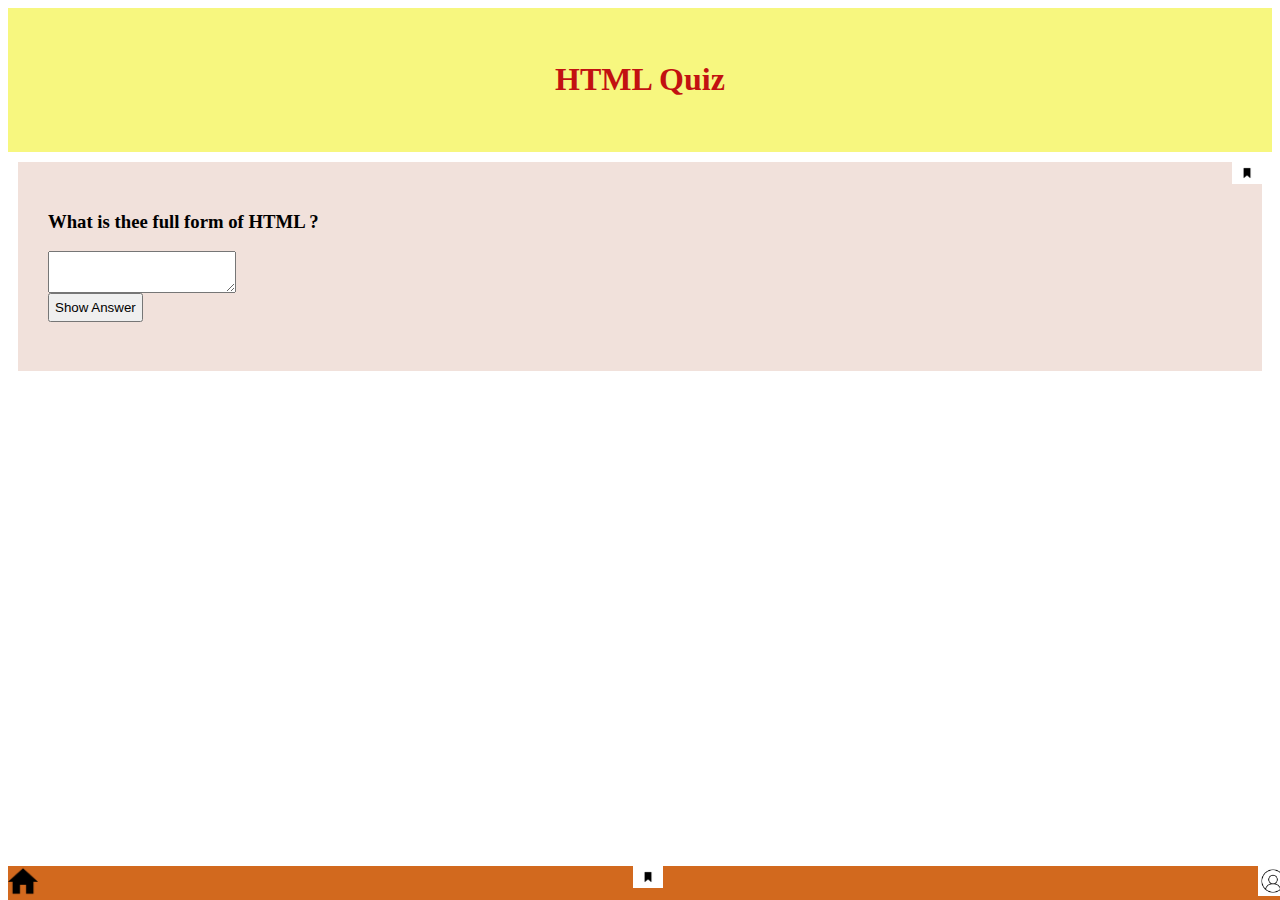
==== quiz_app/index.html @ 58d48140 "Initial structure of quiz" ====
<!DOCTYPE html>
<html lang="en">
  <head>
    <meta charset="UTF-8" />
    <meta http-equiv="X-UA-Compatible" content="IE=edge" />
    <meta name="viewport" content="width=device-width, initial-scale=1.0" />
    <title>Quiz</title>
    <link rel="stylesheet" href="/quiz_app/style.css" />
  </head>

  <body>
    <main>
      <header class="page_title">
        <h1>HTML Quiz</h1>
      </header>

      <section>
        
            <div class="questions_card question_one">
                <!-- Bookmarkbutton -->
                <img class="question_bookmark" src="/quiz_app/assest/bookmark_btn.png" alt="bookmark">


                <h3> What is thee full form of HTML ?</p>
                 <textarea class="answer_area"></textarea>   
                 <button class="unhide-button">Show Answer</button>   
            </div>
       
      </section>

      <footer>
        <nav class="navigation_bar">
          <a href="home"
            ><img src="/quiz_app/assest/home_btn.png" alt="home_btn" />
            <link href="/quiz_app/index.html" />
          </a>
          <a href="bookmark"
            ><img src="/quiz_app/assest/bookmark_btn.png" alt="bookmark_btn"
          /></a>
          <a href="profile"
            ><img src="/quiz_app/assest/profile_btn.jpg" alt="profile"
          /></a>
        </nav>
      </footer>
    </main>
  </body>
</html>
---- quiz_app/style.css ----
* {
  box-sizing: border-box;
}

.page_title {
  padding: 2rem;
  background-color: rgb(247, 247, 127);
  text-align: center;
  font-family: "Times New Roman", Times, serif;
  font-size: 1rem;
  color: rgb(194, 17, 17);
  display: flex;
  justify-content: center;
}

h1 {
  font-size: 2rem;
}

.questions_card {
  border: 5px;
  border-color: coral;
  background-color: rgb(241, 225, 219);
  margin: 10px;
  padding: 30px;
  position: relative;
}

.question_bookmark {
  position: absolute;
  top: 0px;
  right: 0px;
}

.answer_area,
.unhide-button {
  display: flex;
  flex-direction: column;
  justify-items: space-between;
  padding: 5px;
}

footer {
  background-color: chocolate;

  border-top: 5rem;
  position: fixed;
  bottom: 0;
  width: 100%;
}
.navigation_bar {
  display: flex;
  justify-content: space-between;
}
img {
  width: 30px;
}
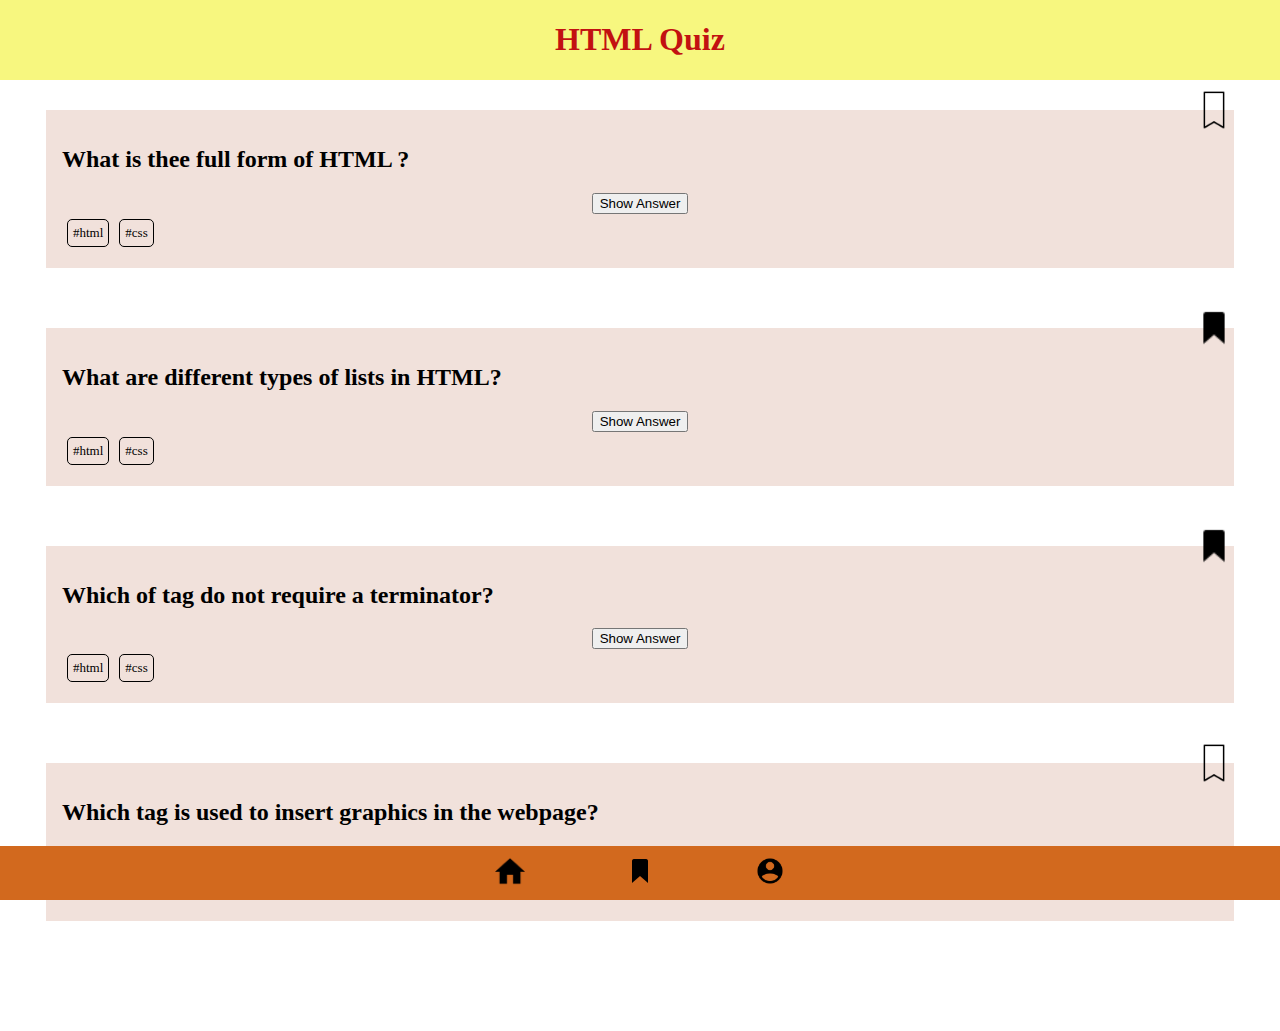
==== commit 2c097540: "Updated styling" ====
--- a/quiz_app/index.html
+++ b/quiz_app/index.html
@@ -5,43 +5,130 @@
     <meta http-equiv="X-UA-Compatible" content="IE=edge" />
     <meta name="viewport" content="width=device-width, initial-scale=1.0" />
     <title>Quiz</title>
-    <link rel="stylesheet" href="/quiz_app/style.css" />
+    <link rel="stylesheet" href="./style.css" />
   </head>
 
   <body>
+    <header class="page_title">
+      <!-- Page Title -->
+      <h1>HTML Quiz</h1>
+    </header>
+
     <main>
-      <header class="page_title">
-        <h1>HTML Quiz</h1>
-      </header>
+      <article class="questions_card">
+        <div class="question">
+          <!-- Bookmarkbutton in question card-->
 
-      <section>
-        
-            <div class="questions_card question_one">
-                <!-- Bookmarkbutton -->
-                <img class="question_bookmark" src="/quiz_app/assest/bookmark_btn.png" alt="bookmark">
+          <img
+            class="question_bookmark"
+            src="/quiz_app/assest/bookmark.png"
+            alt="bookmark"
+            aria-label="bookmarked the question"
+          />
 
+          <!-- Question1 -->
+          <h2>What is thee full form of HTML ?</h2>
 
-                <h3> What is thee full form of HTML ?</p>
-                 <textarea class="answer_area"></textarea>   
-                 <button class="unhide-button">Show Answer</button>   
-            </div>
-       
-      </section>
+          <div class="show-button">
+            <button>Show Answer</button>
+          </div>
 
-      <footer>
-        <nav class="navigation_bar">
-          <a href="home"
-            ><img src="/quiz_app/assest/home_btn.png" alt="home_btn" />
-            <link href="/quiz_app/index.html" />
-          </a>
-          <a href="bookmark"
-            ><img src="/quiz_app/assest/bookmark_btn.png" alt="bookmark_btn"
-          /></a>
-          <a href="profile"
-            ><img src="/quiz_app/assest/profile_btn.jpg" alt="profile"
-          /></a>
-        </nav>
-      </footer>
+          <!-- Tags -->
+          <div class="tags_list">
+            <div class="tags">#Html</div>
+            <div class="tags">#CSS</div>
+          </div>
+        </div>
+
+        <!-- Question 2 -->
+        <div class="question">
+          <!-- Bookmarkbutton in question card-->
+
+          <img
+            class="question_bookmark"
+            src="./assest/bookmarked.png"
+            alt="bookmark"
+            aria-label="bookmarked the question"
+          />
+
+          <!-- Question3 -->
+          <h2>What are different types of lists in HTML?</h2>
+
+          <div class="show-button">
+            <button>Show Answer</button>
+          </div>
+
+          <!-- Tags -->
+          <div class="tags_list">
+            <div class="tags">#Html</div>
+            <div class="tags">#CSS</div>
+          </div>
+        </div>
+
+        <!-- Question 4 -->
+        <div class="question">
+          <!-- Bookmarkbutton in question card-->
+
+          <img
+            class="question_bookmark"
+            src="/quiz_app/assest/bookmarked.png"
+            alt="bookmark"
+            aria-label="bookmarked the question"
+          />
+
+          <!-- Question1 -->
+          <h2>Which of tag do not require a terminator?</h2>
+
+          <div class="show-button">
+            <button>Show Answer</button>
+          </div>
+
+          <!-- Tags -->
+          <div class="tags_list">
+            <div class="tags">#Html</div>
+            <div class="tags">#CSS</div>
+          </div>
+        </div>
+
+        <!-- Question 4 -->
+        <div class="question">
+          <!-- Bookmarkbutton in question card-->
+
+          <img
+            class="question_bookmark"
+            src="/quiz_app/assest/bookmark.png"
+            alt="bookmark"
+            aria-label="bookmarked the question"
+          />
+
+          <!-- Question1 -->
+          <h2>Which tag is used to insert graphics in the webpage?</h2>
+
+          <div class="show-button">
+            <button>Show Answer</button>
+          </div>
+
+          <!-- Tags -->
+          <div class="tags_list">
+            <div class="tags">#Html</div>
+            <div class="tags">#CSS</div>
+          </div>
+        </div>
+      </article>
     </main>
+
+    <footer>
+      <nav class="navigation_bar">
+        <a href="#home"
+          ><img src="/quiz_app/assest/home_btn.png" alt="home_btn" />
+        </a>
+        <a href="./bookmarked.html"
+          ><img src="/quiz_app/assest/bookmarked.png" alt="bookmark_btn"
+        /></a>
+        <a href="./profile.html"
+          ><img src="/quiz_app/assest/profile.png" alt="profile"
+        /></a>
+      </nav>
+    </footer>
   </body>
 </html>
--- a/quiz_app/style.css
+++ b/quiz_app/style.css
@@ -1,28 +1,45 @@
 * {
   box-sizing: border-box;
 }
+body {
+  margin: 0px;
+}
+
+main {
+  margin: 5rem 1rem 5rem 1rem;
+  /* margin-top: 5rem;
+  margin-bottom: 5rem; */
+}
 
 .page_title {
-  padding: 2rem;
   background-color: rgb(247, 247, 127);
-  text-align: center;
   font-family: "Times New Roman", Times, serif;
   font-size: 1rem;
   color: rgb(194, 17, 17);
   display: flex;
   justify-content: center;
+  position: fixed;
+  top: 0%;
+  width: 100%;
+  z-index: 1;
 }
 
 h1 {
   font-size: 2rem;
 }
-
 .questions_card {
+  display: flex;
+  flex-direction: column;
+  flex-wrap: wrap;
+}
+.question {
   border: 5px;
   border-color: coral;
   background-color: rgb(241, 225, 219);
-  margin: 10px;
-  padding: 30px;
+  margin: 30px;
+  padding: 1rem;
+  /* padding-top: 40px;
+  padding-bottom: 30px; */
   position: relative;
 }
 
@@ -30,28 +47,97 @@
   position: absolute;
   top: 0px;
   right: 0px;
+  fill: black;
+  width: 40px;
+
+  transform: translateY(-20px);
 }
 
-.answer_area,
-.unhide-button {
+.tags_list {
+  /* justify-content: left; */
+  position: relative;
+  /* justify-content: space-between; */
   display: flex;
-  flex-direction: column;
-  justify-items: space-between;
+  flex-direction: row;
+}
+
+.tags {
+  text-transform: lowercase;
+  font-size: small;
+  border: 1px solid black;
+  border-radius: 5px;
   padding: 5px;
+  color: black;
+  margin: 5px;
+  width: fit-content;
+}
+
+.show-button {
+  color: blueviolet;
+  display: flex;
+  justify-content: center;
 }
 
 footer {
   background-color: chocolate;
-
+  padding: 10px;
   border-top: 5rem;
   position: fixed;
   bottom: 0;
   width: 100%;
+  display: flex;
+  justify-content: space-around;
 }
 .navigation_bar {
   display: flex;
+  gap: 100px;
   justify-content: space-between;
 }
-img {
+article .questions_card img {
   width: 30px;
 }
+footer .navigation_bar img {
+  width: 30px;
+}
+
+.profile_name {
+  font-size: 1rem;
+  font-family: Arial, Helvetica, sans-serif;
+  padding: 1rem;
+}
+
+.profile_details {
+  background-color: rgb(241, 225, 219);
+  padding: 30px;
+  display: flex;
+  align-items: flex-start;
+}
+
+.about {
+  font-family: "Segoe UI", Tahoma, Geneva, Verdana, sans-serif;
+}
+
+.count {
+  display: flex;
+  flex-direction: row;
+  justify-content: space-evenly;
+}
+
+.question_count {
+  font-size: 40px;
+  padding: 1rem;
+  background-color: beige;
+  border-radius: 25%;
+  border: 2px solid black;
+  display: flex;
+  flex-direction: row-reverse;
+}
+
+.bookmarked_questions_count {
+  font-size: 40px;
+  padding: 1rem;
+  border-radius: 25%;
+  border: 2px solid black;
+  display: flex;
+  flex-direction: row-reverse;
+}
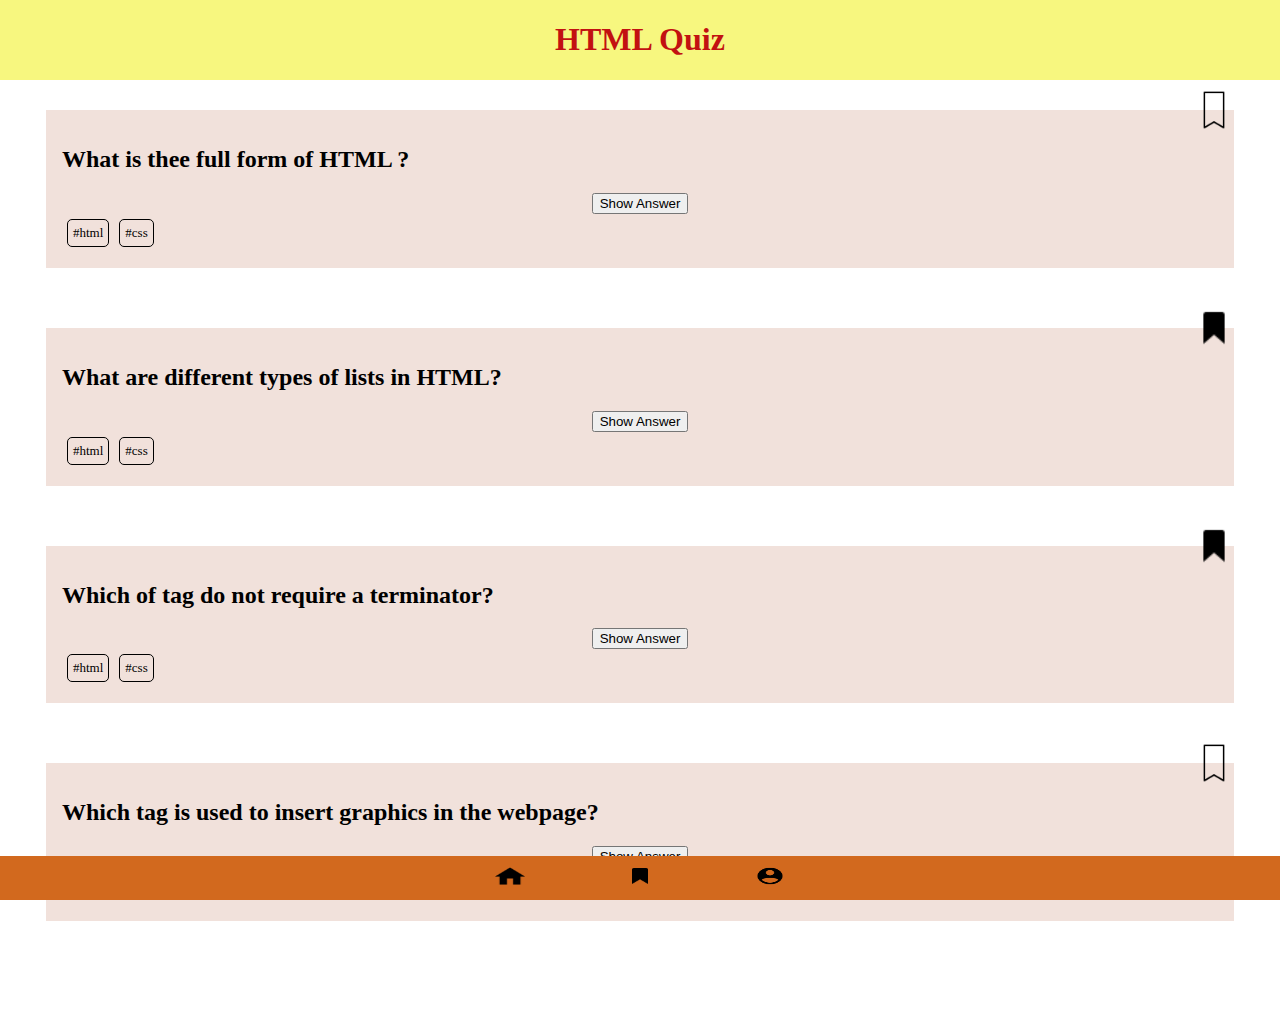
==== commit 88c45fc8: "Updated styling of images" ====
--- a/quiz_app/index.html
+++ b/quiz_app/index.html
@@ -119,14 +119,12 @@
 
     <footer>
       <nav class="navigation_bar">
-        <a href="#home"
-          ><img src="/quiz_app/assest/home_btn.png" alt="home_btn" />
-        </a>
+        <a href="#home"><img src="./assest/home_btn.png" alt="home_btn" /> </a>
         <a href="./bookmarked.html"
-          ><img src="/quiz_app/assest/bookmarked.png" alt="bookmark_btn"
+          ><img src="./assest/bookmarked.png" alt="bookmark_btn"
         /></a>
         <a href="./profile.html"
-          ><img src="/quiz_app/assest/profile.png" alt="profile"
+          ><img src="./assest/profile.png" alt="profile"
         /></a>
       </nav>
     </footer>
--- a/quiz_app/style.css
+++ b/quiz_app/style.css
@@ -98,6 +98,7 @@
 }
 footer .navigation_bar img {
   width: 30px;
+  height: 20px;
 }
 
 .profile_name {
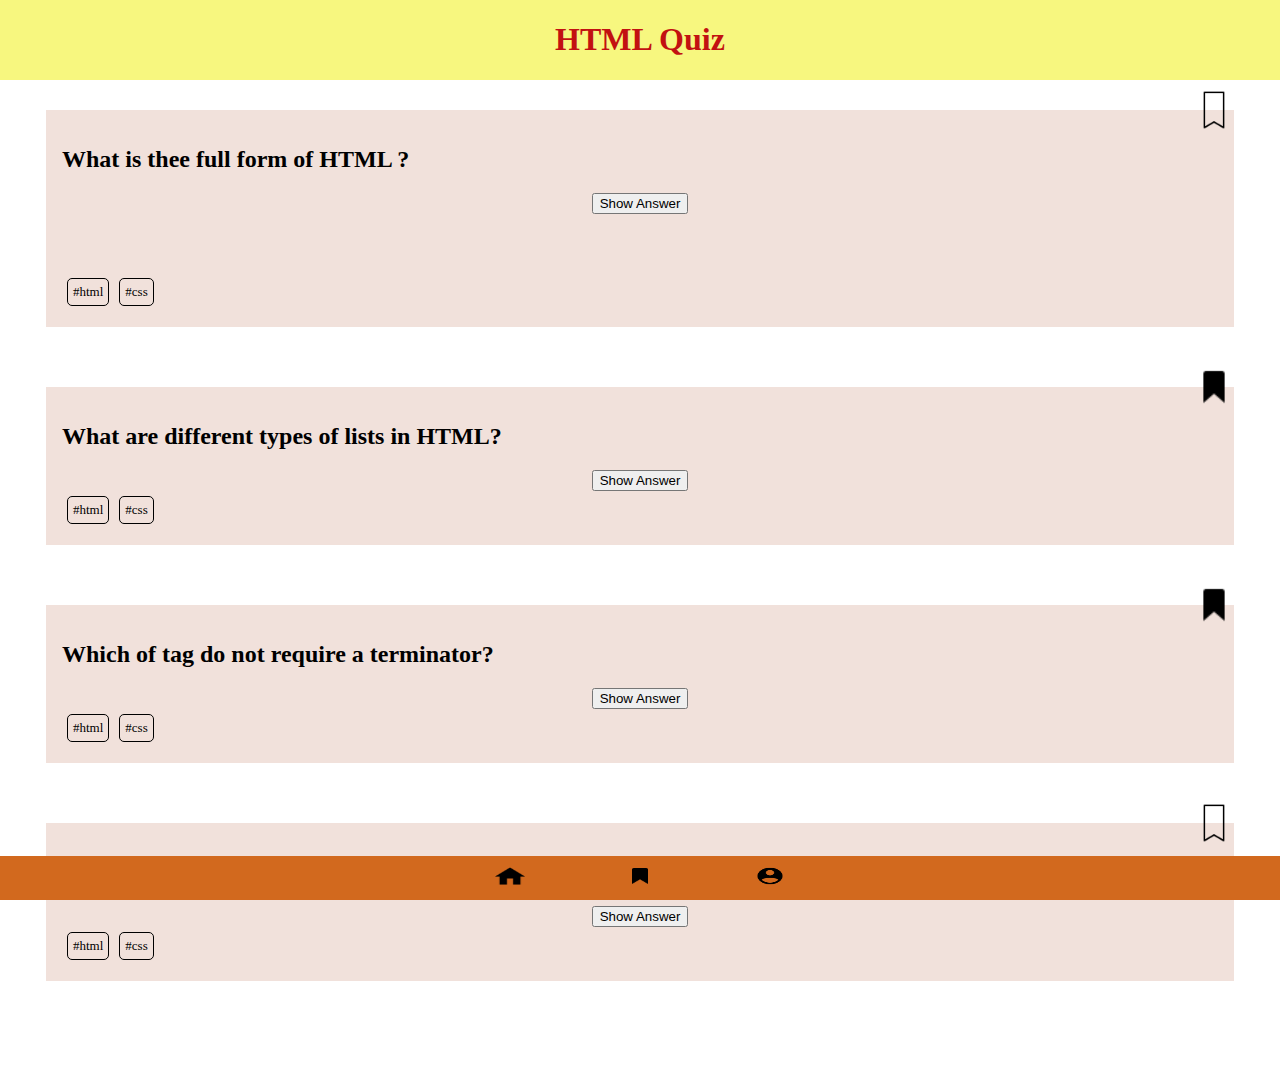
==== commit dc040c6e: "foo: Added js file and updated changes" ====
--- a/quiz_app/index.html
+++ b/quiz_app/index.html
@@ -6,6 +6,7 @@
     <meta name="viewport" content="width=device-width, initial-scale=1.0" />
     <title>Quiz</title>
     <link rel="stylesheet" href="./style.css" />
+    <script src="./index.js" defer></script>
   </head>
 
   <body>
@@ -18,7 +19,6 @@
       <article class="questions_card">
         <div class="question">
           <!-- Bookmarkbutton in question card-->
-
           <img
             class="question_bookmark"
             src="/quiz_app/assest/bookmark.png"
@@ -29,10 +29,10 @@
           <!-- Question1 -->
           <h2>What is thee full form of HTML ?</h2>
 
-          <div class="show-button">
+          <div class="show-button" data-js="show-button">
             <button>Show Answer</button>
           </div>
-
+          <h3 class="answer" data-js="answer">Hypertext Transfer protool</h3>
           <!-- Tags -->
           <div class="tags_list">
             <div class="tags">#Html</div>
--- a/quiz_app/style.css
+++ b/quiz_app/style.css
@@ -47,10 +47,17 @@
   position: absolute;
   top: 0px;
   right: 0px;
-  fill: black;
   width: 40px;
 
   transform: translateY(-20px);
+}
+
+.answer {
+  visibility: hidden;
+}
+
+.answer.show {
+  visibility: visible;
 }
 
 .tags_list {
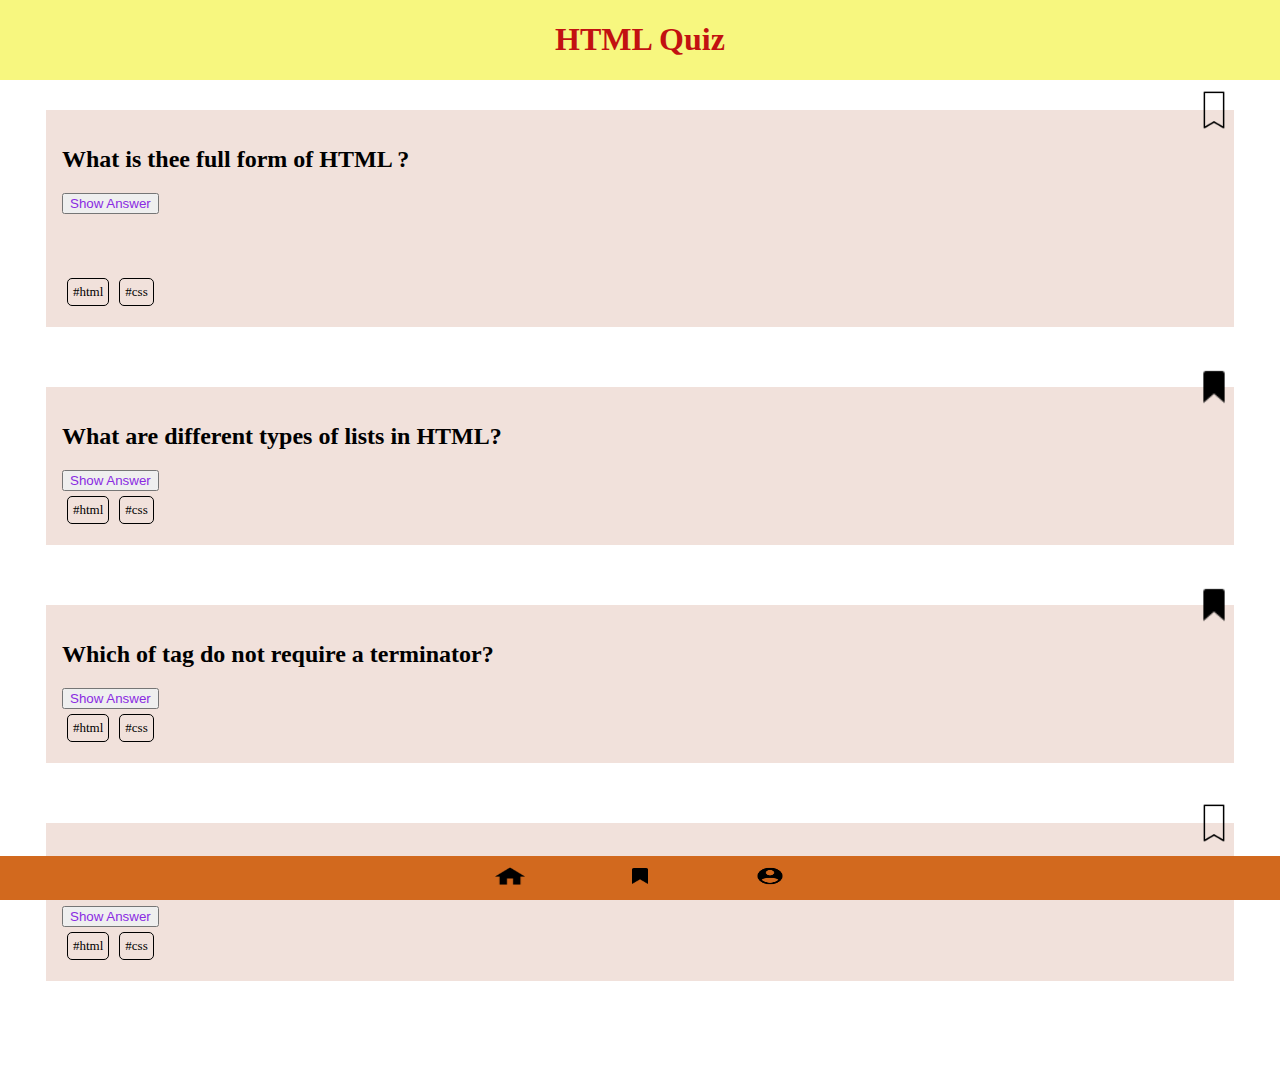
==== commit 190d089a: "fea:added show button and bookmared" ====
--- a/quiz_app/index.html
+++ b/quiz_app/index.html
@@ -5,8 +5,8 @@
     <meta http-equiv="X-UA-Compatible" content="IE=edge" />
     <meta name="viewport" content="width=device-width, initial-scale=1.0" />
     <title>Quiz</title>
-    <link rel="stylesheet" href="./style.css" />
-    <script src="./index.js" defer></script>
+    <link rel="stylesheet" href="./css/style.css" />
+    <script src="./js/index.js" defer></script>
   </head>
 
   <body>
@@ -23,15 +23,16 @@
             class="question_bookmark"
             src="/quiz_app/assest/bookmark.png"
             alt="bookmark"
-            aria-label="bookmarked the question"
+            aria-label="bookmark the question"
+            data-js="page-bookmark"
           />
 
           <!-- Question1 -->
           <h2>What is thee full form of HTML ?</h2>
 
-          <div class="show-button" data-js="show-button">
-            <button>Show Answer</button>
-          </div>
+          <!-- <div class="show-button" data-js="show-button"> -->
+          <button class="show-button" data-js="show-button">Show Answer</button>
+          <!-- </div> -->
           <h3 class="answer" data-js="answer">Hypertext Transfer protool</h3>
           <!-- Tags -->
           <div class="tags_list">
@@ -54,10 +55,7 @@
           <!-- Question3 -->
           <h2>What are different types of lists in HTML?</h2>
 
-          <div class="show-button">
-            <button>Show Answer</button>
-          </div>
-
+          <button class="show-button">Show Answer</button>
           <!-- Tags -->
           <div class="tags_list">
             <div class="tags">#Html</div>
@@ -79,9 +77,7 @@
           <!-- Question1 -->
           <h2>Which of tag do not require a terminator?</h2>
 
-          <div class="show-button">
-            <button>Show Answer</button>
-          </div>
+          <button class="show-button">Show Answer</button>
 
           <!-- Tags -->
           <div class="tags_list">
@@ -104,9 +100,7 @@
           <!-- Question1 -->
           <h2>Which tag is used to insert graphics in the webpage?</h2>
 
-          <div class="show-button">
-            <button>Show Answer</button>
-          </div>
+          <button class="show-button">Show Answer</button>
 
           <!-- Tags -->
           <div class="tags_list">
--- a/quiz_app/css/style.css
+++ b/quiz_app/css/style.css
@@ -0,0 +1,151 @@
+* {
+  box-sizing: border-box;
+}
+body {
+  margin: 0px;
+}
+
+main {
+  margin: 5rem 1rem 5rem 1rem;
+  /* margin-top: 5rem;
+  margin-bottom: 5rem; */
+}
+
+.page_title {
+  background-color: rgb(247, 247, 127);
+  font-family: "Times New Roman", Times, serif;
+  font-size: 1rem;
+  color: rgb(194, 17, 17);
+  display: flex;
+  justify-content: center;
+  position: fixed;
+  top: 0%;
+  width: 100%;
+  z-index: 1;
+}
+
+h1 {
+  font-size: 2rem;
+}
+.questions_card {
+  display: flex;
+  flex-direction: column;
+  flex-wrap: wrap;
+}
+.question {
+  border: 5px;
+  border-color: coral;
+  background-color: rgb(241, 225, 219);
+  margin: 30px;
+  padding: 1rem;
+  /* padding-top: 40px;
+  padding-bottom: 30px; */
+  position: relative;
+}
+
+.question_bookmark {
+  position: absolute;
+  top: 0px;
+  right: 0px;
+  width: 40px;
+
+  transform: translateY(-20px);
+}
+
+.answer {
+  visibility: hidden;
+}
+
+.answer.show {
+  visibility: visible;
+}
+
+.tags_list {
+  /* justify-content: left; */
+  position: relative;
+  /* justify-content: space-between; */
+  display: flex;
+  flex-direction: row;
+}
+
+.tags {
+  text-transform: lowercase;
+  font-size: small;
+  border: 1px solid black;
+  border-radius: 5px;
+  padding: 5px;
+  color: black;
+  margin: 5px;
+  width: fit-content;
+}
+
+.show-button {
+  color: blueviolet;
+  display: flex;
+  justify-content: center;
+}
+
+footer {
+  background-color: chocolate;
+  padding: 10px;
+  border-top: 5rem;
+  position: fixed;
+  bottom: 0;
+  width: 100%;
+  display: flex;
+  justify-content: space-around;
+}
+.navigation_bar {
+  display: flex;
+  gap: 100px;
+  justify-content: space-between;
+}
+article .questions_card img {
+  width: 30px;
+}
+footer .navigation_bar img {
+  width: 30px;
+  height: 20px;
+}
+
+.profile_name {
+  font-size: 1rem;
+  font-family: Arial, Helvetica, sans-serif;
+  padding: 1rem;
+}
+
+.profile_details {
+  background-color: rgb(241, 225, 219);
+  padding: 30px;
+  display: flex;
+  align-items: flex-start;
+}
+
+.about {
+  font-family: "Segoe UI", Tahoma, Geneva, Verdana, sans-serif;
+}
+
+.count {
+  display: flex;
+  flex-direction: row;
+  justify-content: space-evenly;
+}
+
+.question_count {
+  font-size: 40px;
+  padding: 1rem;
+  background-color: beige;
+  border-radius: 25%;
+  border: 2px solid black;
+  display: flex;
+  flex-direction: row-reverse;
+}
+
+.bookmarked_questions_count {
+  font-size: 40px;
+  padding: 1rem;
+  border-radius: 25%;
+  border: 2px solid black;
+  display: flex;
+  flex-direction: row-reverse;
+}
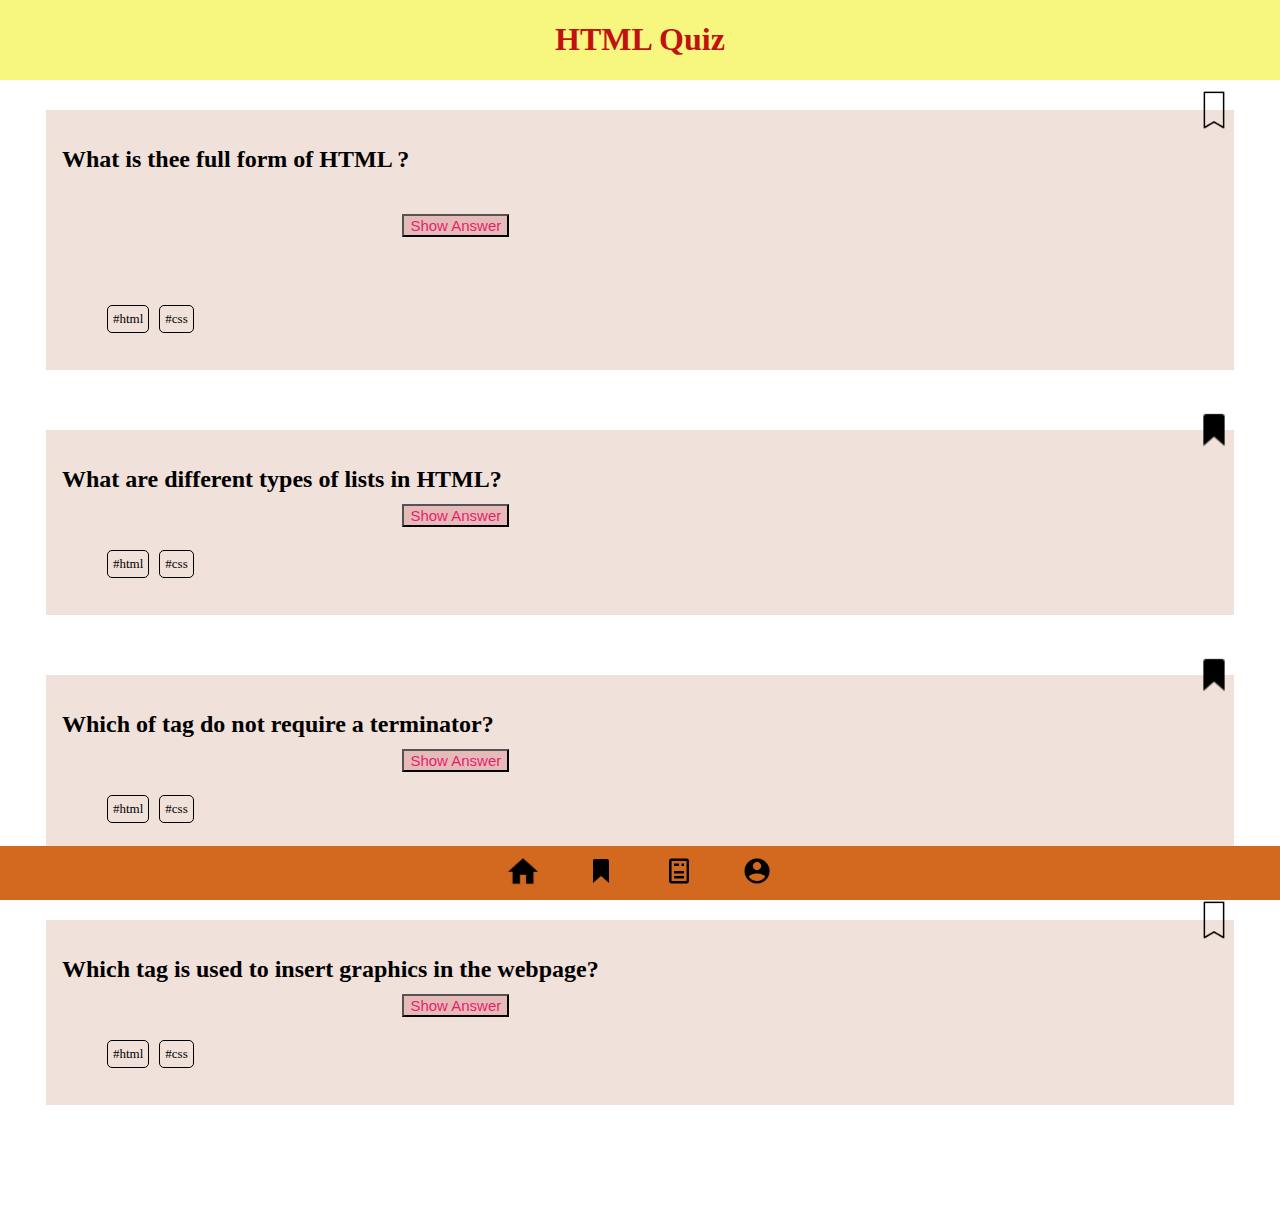
==== commit 3023386d: "feat: required added to quiz app" ====
--- a/quiz_app/index.html
+++ b/quiz_app/index.html
@@ -21,7 +21,7 @@
           <!-- Bookmarkbutton in question card-->
           <img
             class="question_bookmark"
-            src="/quiz_app/assest/bookmark.png"
+            src="./assest/bookmark.png"
             alt="bookmark"
             aria-label="bookmark the question"
             data-js="page-bookmark"
@@ -35,10 +35,10 @@
           <!-- </div> -->
           <h3 class="answer" data-js="answer">Hypertext Transfer protool</h3>
           <!-- Tags -->
-          <div class="tags_list">
-            <div class="tags">#Html</div>
-            <div class="tags">#CSS</div>
-          </div>
+          <ul class="tags_list">
+            <li class="tags">#Html</li>
+            <li class="tags">#CSS</li>
+          </ul>
         </div>
 
         <!-- Question 2 -->
@@ -57,10 +57,10 @@
 
           <button class="show-button">Show Answer</button>
           <!-- Tags -->
-          <div class="tags_list">
-            <div class="tags">#Html</div>
-            <div class="tags">#CSS</div>
-          </div>
+          <ul class="tags_list">
+            <li class="tags">#Html</li>
+            <li class="tags">#CSS</li>
+          </ul>
         </div>
 
         <!-- Question 4 -->
@@ -80,10 +80,10 @@
           <button class="show-button">Show Answer</button>
 
           <!-- Tags -->
-          <div class="tags_list">
-            <div class="tags">#Html</div>
-            <div class="tags">#CSS</div>
-          </div>
+          <ul class="tags_list">
+            <li class="tags">#Html</li>
+            <li class="tags">#CSS</li>
+          </ul>
         </div>
 
         <!-- Question 4 -->
@@ -103,10 +103,10 @@
           <button class="show-button">Show Answer</button>
 
           <!-- Tags -->
-          <div class="tags_list">
-            <div class="tags">#Html</div>
-            <div class="tags">#CSS</div>
-          </div>
+          <ul class="tags_list">
+            <li class="tags">#Html</li>
+            <li class="tags">#CSS</li>
+          </ul>
         </div>
       </article>
     </main>
@@ -117,6 +117,7 @@
         <a href="./bookmarked.html"
           ><img src="./assest/bookmarked.png" alt="bookmark_btn"
         /></a>
+        <a href="./form.html"><img src="./assest/form.png" alt="form" /></a>
         <a href="./profile.html"
           ><img src="./assest/profile.png" alt="profile"
         /></a>
--- a/quiz_app/css/style.css
+++ b/quiz_app/css/style.css
@@ -9,6 +9,11 @@
   margin: 5rem 1rem 5rem 1rem;
   /* margin-top: 5rem;
   margin-bottom: 5rem; */
+}
+
+body.dark {
+  background-color: rgb(31, 30, 30);
+  color: white;
 }
 
 .page_title {
@@ -41,6 +46,11 @@
   /* padding-top: 40px;
   padding-bottom: 30px; */
   position: relative;
+  display: flex;
+  flex-direction: column;
+  /* justify-items: center;
+  flex-wrap: wrap; */
+  gap: 1rem;
 }
 
 .question_bookmark {
@@ -61,9 +71,8 @@
 }
 
 .tags_list {
-  /* justify-content: left; */
   position: relative;
-  /* justify-content: space-between; */
+
   display: flex;
   flex-direction: row;
 }
@@ -80,9 +89,18 @@
 }
 
 .show-button {
-  color: blueviolet;
-  display: flex;
-  justify-content: center;
+  color: rgba(228, 20, 100, 0.952);
+  background-color: rgb(231, 186, 186);
+  font-size: 15px;
+  position: absolute;
+  top: 40%;
+  left: 30%;
+
+  transition: background-color 1s;
+}
+
+.show-button--trans {
+  background-color: rgb(123, 226, 102);
 }
 
 footer {
@@ -97,7 +115,7 @@
 }
 .navigation_bar {
   display: flex;
-  gap: 100px;
+  gap: 3rem;
   justify-content: space-between;
 }
 article .questions_card img {
@@ -105,7 +123,7 @@
 }
 footer .navigation_bar img {
   width: 30px;
-  height: 20px;
+  height: 30px;
 }
 
 .profile_name {
@@ -134,7 +152,7 @@
 .question_count {
   font-size: 40px;
   padding: 1rem;
-  background-color: beige;
+  background-color: rgb(152, 119, 230);
   border-radius: 25%;
   border: 2px solid black;
   display: flex;
@@ -148,4 +166,36 @@
   border: 2px solid black;
   display: flex;
   flex-direction: row-reverse;
-}
+  background-color: rgb(152, 119, 230);
+}
+
+.form {
+  display: flex;
+  flex-direction: column;
+  flex-wrap: wrap;
+  justify-content: center;
+  padding: 10%;
+  margin: 15% 10%;
+  gap: 10px;
+  background-color: rgb(230, 217, 217);
+}
+
+li {
+  list-style: none;
+}
+
+.submit {
+  background-color: rgb(149, 117, 201);
+  font-size: 1rem;
+  transition: all;
+}
+
+.submit:hover {
+  background-color: rgba(98, 228, 109, 0.623);
+  font-size: 1.5rem;
+}
+
+.submit:hover::after {
+  background-color: rgb(149, 117, 201);
+  font-size: 1rem;
+}
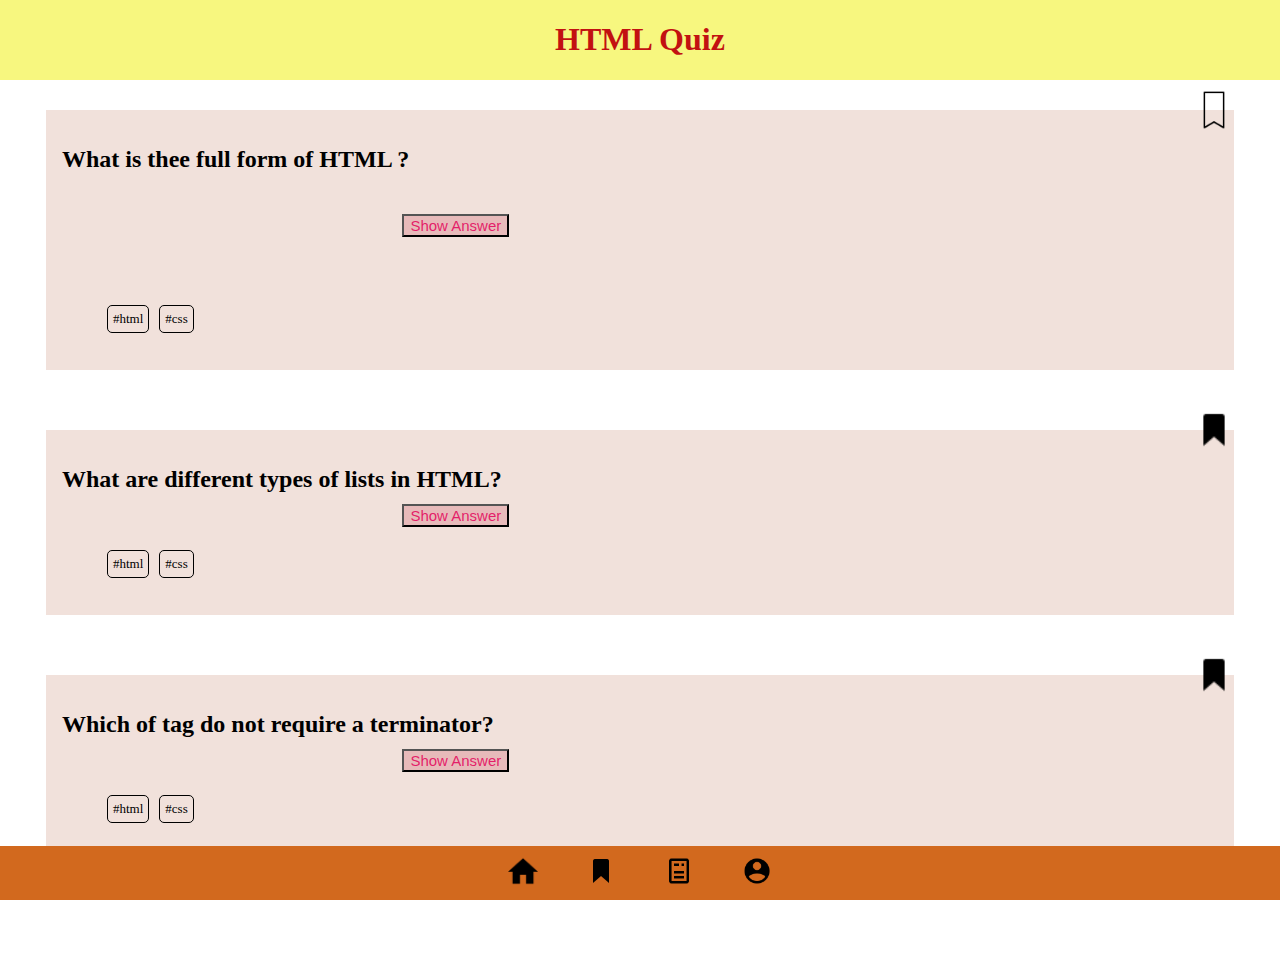
==== commit ceead954: "removed last question" ====
--- a/quiz_app/index.html
+++ b/quiz_app/index.html
@@ -85,29 +85,6 @@
             <li class="tags">#CSS</li>
           </ul>
         </div>
-
-        <!-- Question 4 -->
-        <div class="question">
-          <!-- Bookmarkbutton in question card-->
-
-          <img
-            class="question_bookmark"
-            src="/quiz_app/assest/bookmark.png"
-            alt="bookmark"
-            aria-label="bookmarked the question"
-          />
-
-          <!-- Question1 -->
-          <h2>Which tag is used to insert graphics in the webpage?</h2>
-
-          <button class="show-button">Show Answer</button>
-
-          <!-- Tags -->
-          <ul class="tags_list">
-            <li class="tags">#Html</li>
-            <li class="tags">#CSS</li>
-          </ul>
-        </div>
       </article>
     </main>
 
